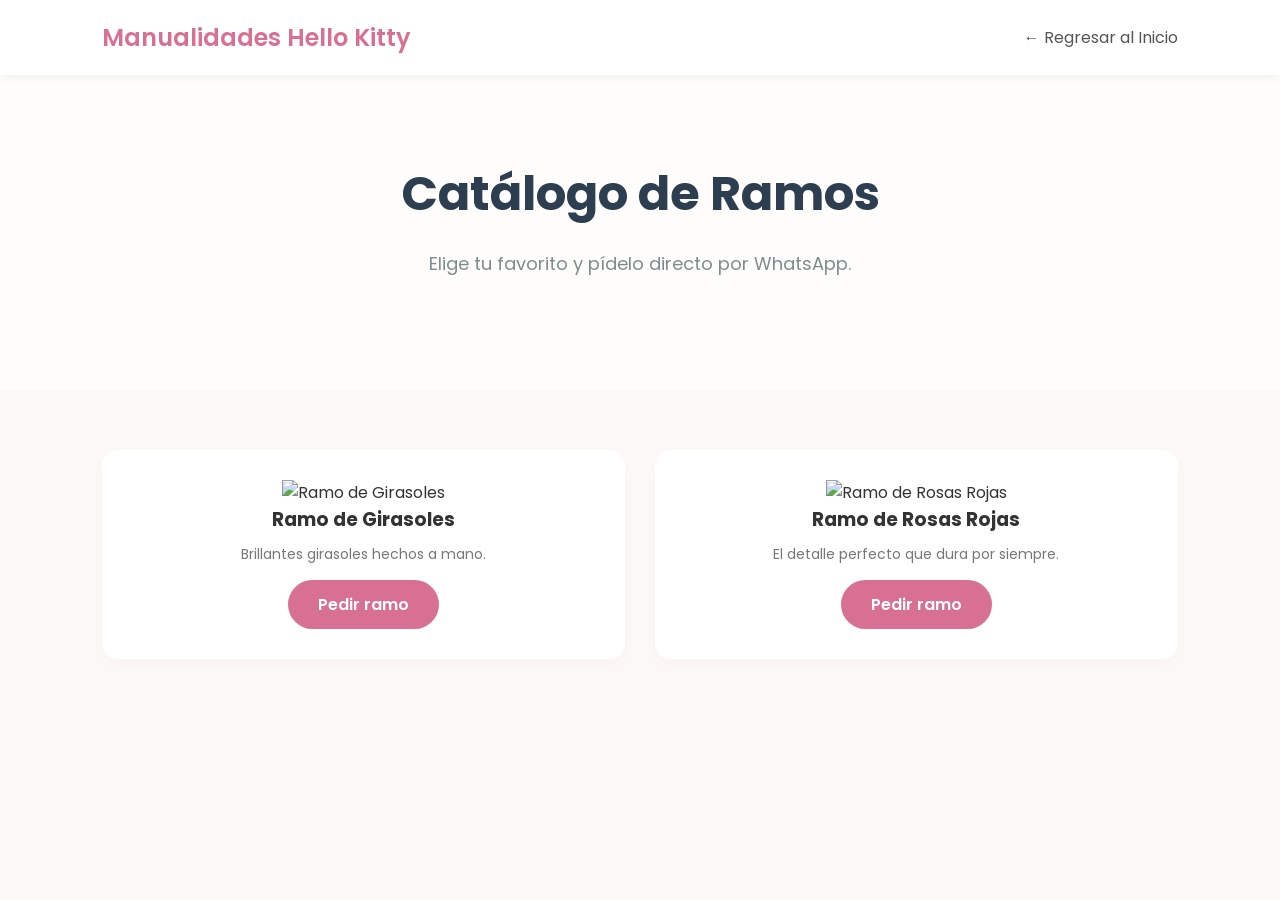
==== ramos.html @ 8210fb1c "metiendo html de rosas y animacion css" ====
<!DOCTYPE html>
<html lang="es">
<head>
    <meta charset="UTF-8">
    <meta name="viewport" content="width=device-width, initial-scale=1.0">
    <title>Ramos Eternos | Manualidades Hello Kitty</title>
    <link rel="stylesheet" href="styles.css">
    <link href="https://fonts.googleapis.com/css2?family=Poppins:wght@300;400;600&display=swap" rel="stylesheet">
</head>
<body>

    <header>
        <div class="logo">Manualidades Hello Kitty</div>
        <nav>
            <ul>
                <!-- Botón para regresar a la página principal -->
                <li><a href="index.html">← Regresar al Inicio</a></li>
            </ul>
        </nav>
    </header>

    <section class="hero" style="height: 35vh;"> 
        <div class="hero-content">
            <h1>Catálogo de Ramos</h1>
            <p>Elige tu favorito y pídelo directo por WhatsApp.</p>
        </div>
    </section>

    <section class="productos">
        <div class="grid-productos">
            
            <!-- Producto 1 -->
            <div class="tarjeta-producto">
                <img src="img/girasol.jpg" alt="Ramo de Girasoles" class="imagen-producto">
                <h3>Ramo de Girasoles</h3>
                <p>Brillantes girasoles hechos a mano.</p>
                <a href="https://wa.me/525512345678" target="_blank" class="btn-primary" style="margin-top: 15px;">Pedir ramo</a>
            </div>

            <!-- Producto 2 -->
            <div class="tarjeta-producto">
                <img src="img/rosas.jpg" alt="Ramo de Rosas Rojas" class="imagen-producto">
                <h3>Ramo de Rosas Rojas</h3>
                <p>El detalle perfecto que dura por siempre.</p>
                <a href="https://wa.me/525512345678" target="_blank" class="btn-primary" style="margin-top: 15px;">Pedir ramo</a>
            </div>

        </div>
    </section>

</body>
</html>
---- styles.css ----
/* Estilos Globales */
* {
    margin: 0;
    padding: 0;
    box-sizing: border-box;
    font-family: 'Poppins', sans-serif;
}

body {
    background-color: #fcf8f5; /* Un tono crema suave de fondo */
    color: #333;
    scroll-behavior: smooth;
}

/* Barra de Navegación */
header {
    display: flex;
    justify-content: space-between;
    align-items: center;
    padding: 20px 8%;
    background-color: #fff;
    box-shadow: 0 2px 10px rgba(0,0,0,0.05);
    position: sticky;
    top: 0;
    z-index: 1000;
}

.logo {
    font-size: 24px;
    font-weight: 600;
    color: #d87093; /* Rosa pastel para el toque artesanal */
}

nav ul {
    display: flex;
    list-style: none;
    align-items: center;
}

nav ul li {
    margin-left: 20px;
}

nav ul li a {
    text-decoration: none;
    color: #555;
    transition: color 0.3s;
}

nav ul li a:hover {
    color: #d87093;
}

.btn-contacto {
    background-color: #25d366; /* Verde WhatsApp */
    color: white !important;
    padding: 8px 16px;
    border-radius: 20px;
    font-weight: 600;
}

/* Sección Hero */
.hero {
    height: 70vh;
    background: linear-gradient(rgba(255,255,255,0.7), rgba(255,255,255,0.7)), url('aqui-va-una-foto-bonita.jpg') center/cover;
    display: flex;
    align-items: center;
    justify-content: center;
    text-align: center;
    padding: 0 20px;
}

.hero-content h1 {
    font-size: 48px;
    color: #2c3e50;
    margin-bottom: 20px;
}

.hero-content p {
    font-size: 18px;
    margin-bottom: 30px;
    color: #7f8c8d;
}

.btn-primary {
    text-decoration: none;
    background-color: #d87093;
    color: white;
    padding: 12px 30px;
    border-radius: 25px;
    font-weight: 600;
    transition: transform 0.2s;
    display: inline-block;
}

.btn-primary:hover {
    transform: scale(1.05);
}

/* Sección Productos */
.productos {
    padding: 60px 8%;
    text-align: center;
}

.productos h2 {
    font-size: 32px;
    margin-bottom: 40px;
    color: #2c3e50;
}

.grid-productos {
    display: grid;
    grid-template-columns: repeat(auto-fit, minmax(280px, 1fr));
    gap: 30px;
}

.tarjeta-producto {
    background: white;
    padding: 30px;
    border-radius: 15px;
    box-shadow: 0 5px 15px rgba(0,0,0,0.02);
    transition: transform 0.3s, box-shadow 0.3s;
}

.tarjeta-producto:hover {
    transform: translateY(-5px);
    box-shadow: 0 10px 20px rgba(0,0,0,0.05);
}

.imagen-placeholder {
    font-size: 50px;
    margin-bottom: 15px;
}

.tarjeta-producto h3 {
    margin-bottom: 10px;
    color: #333;
}

.tarjeta-producto p {
    color: #777;
    font-size: 14px;
}

.contenedor{
    display: flex;
}

/* Estilos del Pie de Página */
footer {
    background-color: #ffffff;
    padding: 30px 8%;
    margin-top: 50px;
    border-top: 1px solid #f0e6df;
}

.footer-content {
    display: flex;
    justify-content: space-between;
    align-items: center;
    flex-wrap: wrap;
    gap: 20px;
}

footer p {
    color: #7f8c8d;
    font-size: 14px;
}

/* Contenedor de Redes Sociales */
.redes-sociales {
    display: flex;
    gap: 15px;
}

.social-link {
    text-decoration: none;
    font-weight: 600;
    font-size: 15px;
    padding: 8px 16px;
    border-radius: 8px;
    transition: background-color 0.3s, color 0.3s;
}

.instagram {
    color: #e1306c;
    background-color: #fdf0f4;
}
.instagram:hover {
    background-color: #e1306c;
    color: white;
}

.facebook {
    color: #1877f2;
    background-color: #eef4ff;
}
.facebook:hover {
    background-color: #1877f2;
    color: white;
}

.tiktok {
    color: #010101;
    background-color: #f5f5f5;
}
.tiktok:hover {
    background-color: #010101;
    color: white;
}

/* =========================================
   DISEÑO RESPONSIVO (MÓVILES Y TABLETS)
   ========================================= */
@media (max-width: 768px) {
    /* 1. Ajustar la barra de navegación */
    header {
        flex-direction: column;
        padding: 15px;
    }
    
    nav ul {
        margin-top: 15px;
        flex-wrap: wrap;
        justify-content: center;
        gap: 15px;
    }

    nav ul li {
        margin-left: 0;
    }

    /* 2. Achicar los textos principales (Hero) */
    .hero {
        height: 60vh;
        padding: 0 15px;
    }

    .hero-content h1 {
        font-size: 32px; /* Letra más pequeña para que no se desborde */
    }

    .hero-content p {
        font-size: 16px;
    }

    /* 3. Ajustar el espacio de los productos */
    .productos {
        padding: 40px 5%;
    }

    .productos h2 {
        font-size: 26px;
    }

    /* 4. Apilar el pie de página */
    .footer-content {
        flex-direction: column;
        text-align: center;
    }
}
/* Quitar subrayado del enlace de las tarjetas */
.enlace-categoria {
    text-decoration: none;
    color: inherit;
    display: block;
}

/* =========================================
   ANIMACIONES
   ========================================= */

/* 1. Creamos la instrucción de la animación (Fade In y Flotar) */
@keyframes aparecerFlotando {
    from {
        opacity: 0;
        transform: translateY(30px); /* Empieza 30 pixeles abajo */
    }
    to {
        opacity: 1;
        transform: translateY(0); /* Termina en su posición original */
    }
}

/* 2. Se la aplicamos a las tarjetas de los productos */
.tarjeta-producto {
    /* Mantenemos lo que ya tenías... */
    background: white;
    padding: 30px;
    border-radius: 15px;
    box-shadow: 0 5px 15px rgba(0,0,0,0.02);
    transition: transform 0.3s, box-shadow 0.3s;
    
    /* ¡Aquí agregamos la animación! */
    animation: aparecerFlotando 0.8s ease-out forwards;
    opacity: 0; /* Empiezan invisibles para que la animación las muestre */
}

/* Hacemos que la segunda tarjeta tarde un poquito más en aparecer */
.tarjeta-producto:nth-child(2) {
    animation-delay: 0.2s;
}

/* Y la tercera un poquito más... */
.tarjeta-producto:nth-child(3) {
    animation-delay: 0.4s;
}
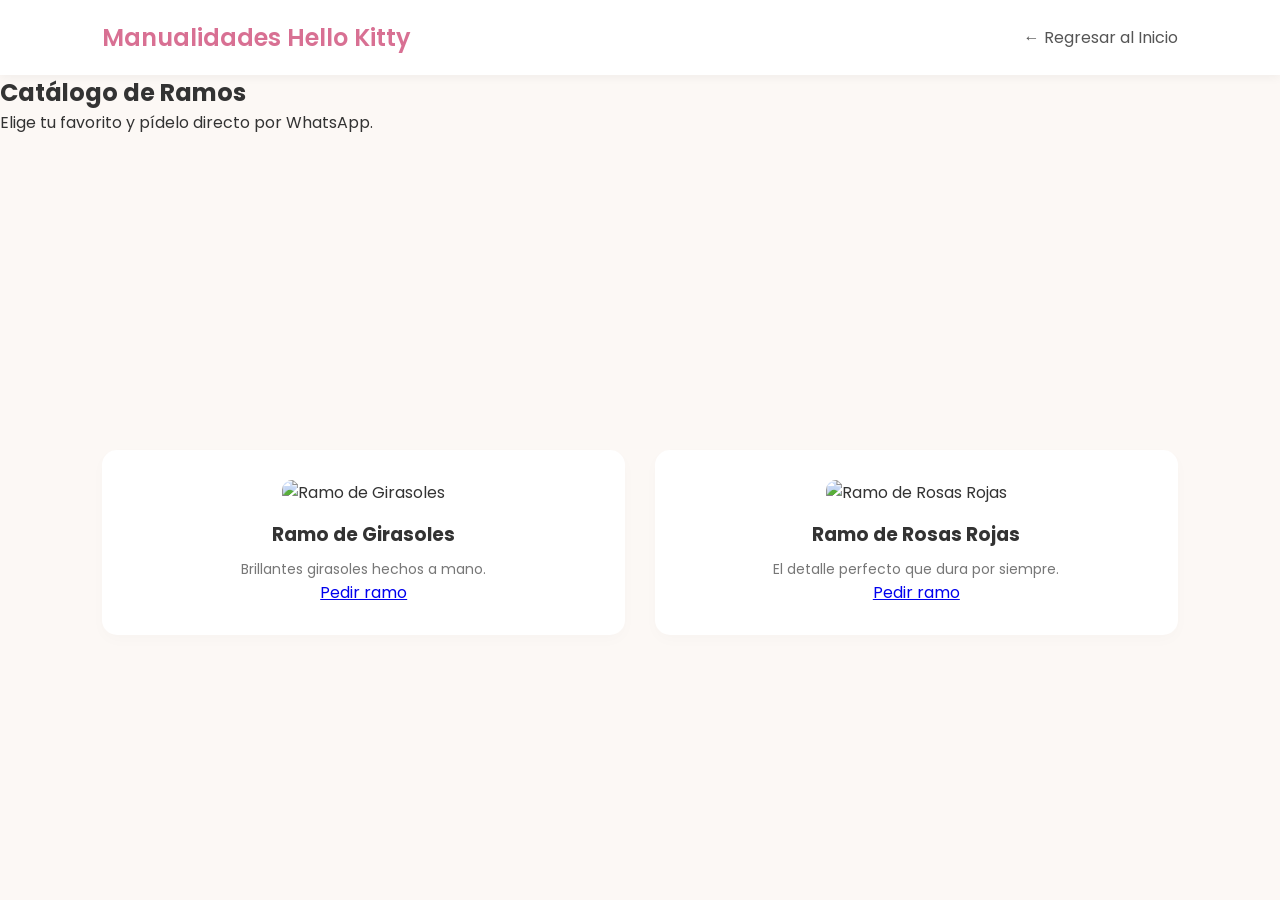
==== commit cdcc2562: "actualizacion grande de la paguina" ====
--- a/ramos.html
+++ b/ramos.html
@@ -31,7 +31,7 @@
             
             <!-- Producto 1 -->
             <div class="tarjeta-producto">
-                <img src="img/girasol.jpg" alt="Ramo de Girasoles" class="imagen-producto">
+                <img src="img/f.jpg" alt="Ramo de Girasoles" class="imagen-producto">
                 <h3>Ramo de Girasoles</h3>
                 <p>Brillantes girasoles hechos a mano.</p>
                 <a href="https://wa.me/525512345678" target="_blank" class="btn-primary" style="margin-top: 15px;">Pedir ramo</a>
--- a/styles.css
+++ b/styles.css
@@ -60,41 +60,97 @@
 }
 
 /* Sección Hero */
-.hero {
-    height: 70vh;
-    background: linear-gradient(rgba(255,255,255,0.7), rgba(255,255,255,0.7)), url('aqui-va-una-foto-bonita.jpg') center/cover;
-    display: flex;
-    align-items: center;
-    justify-content: center;
-    text-align: center;
-    padding: 0 20px;
-}
-
-.hero-content h1 {
-    font-size: 48px;
+/* =========================================
+   NUEVO HERO PROFESIONAL (PANTALLA DIVIDIDA)
+   ========================================= */
+.hero-moderno {
+    display: flex;
+    align-items: center;
+    justify-content: space-between;
+    padding: 60px 8%;
+    min-height: 80vh;
+    background: linear-gradient(135deg, #fcf8f5 0%, #ffffff 100%);
+    gap: 40px;
+    overflow: hidden;
+}
+
+.hero-texto {
+    flex: 1;
+    max-width: 600px;
+}
+
+.hero-texto h1 {
+    font-size: 55px;
     color: #2c3e50;
+    line-height: 1.15;
     margin-bottom: 20px;
 }
 
-.hero-content p {
+.resaltado {
+    color: #d87093; /* El color rosa de tu marca */
+}
+
+.hero-texto p {
     font-size: 18px;
-    margin-bottom: 30px;
-    color: #7f8c8d;
-}
-
-.btn-primary {
-    text-decoration: none;
+    color: #666;
+    margin-bottom: 35px;
+    line-height: 1.6;
+}
+
+.hero-botones {
+    display: flex;
+    gap: 20px;
+}
+
+/* Botón transparente y elegante */
+.btn-secundario {
+    text-decoration: none;
+    background-color: transparent;
+    color: #d87093;
+    padding: 12px 30px;
+    border: 2px solid #d87093;
+    border-radius: 25px;
+    font-weight: 600;
+    transition: all 0.3s ease;
+}
+
+.btn-secundario:hover {
     background-color: #d87093;
     color: white;
-    padding: 12px 30px;
-    border-radius: 25px;
-    font-weight: 600;
-    transition: transform 0.2s;
-    display: inline-block;
-}
-
-.btn-primary:hover {
-    transform: scale(1.05);
+}
+
+/* Sección de la imagen derecha */
+.hero-imagen {
+    flex: 1;
+    position: relative;
+    display: flex;
+    justify-content: center;
+    align-items: center;
+}
+
+.circulo-decorativo {
+    position: absolute;
+    width: 450px;
+    height: 450px;
+    background-color: #fdf0f4;
+    border-radius: 50%;
+    z-index: 0;
+}
+
+.img-flotante {
+    position: relative;
+    z-index: 1;
+    width: 90%;
+    max-width: 400px;
+    border-radius: 20px;
+    box-shadow: 0 20px 40px rgba(0,0,0,0.1); /* Sombra elegante */
+    /* Animación moderna que hace que la foto flote lentamente */
+    animation: flotar 3s ease-in-out infinite alternate;
+}
+
+@keyframes flotar {
+    0% { transform: translateY(0); }
+    100% { transform: translateY(-15px); }
 }
 
 /* Sección Productos */
@@ -215,49 +271,25 @@
    ========================================= */
 @media (max-width: 768px) {
     /* 1. Ajustar la barra de navegación */
-    header {
-        flex-direction: column;
-        padding: 15px;
-    }
-    
-    nav ul {
-        margin-top: 15px;
+   .hero-moderno {
+        flex-direction: column-reverse; /* Pone la imagen arriba y el texto abajo */
+        text-align: center;
+        padding: 40px 5%;
+        margin-top: 20px;
+    }
+
+    .hero-texto h1 {
+        font-size: 40px;
+    }
+
+    .hero-botones {
+        justify-content: center;
         flex-wrap: wrap;
-        justify-content: center;
-        gap: 15px;
-    }
-
-    nav ul li {
-        margin-left: 0;
-    }
-
-    /* 2. Achicar los textos principales (Hero) */
-    .hero {
-        height: 60vh;
-        padding: 0 15px;
-    }
-
-    .hero-content h1 {
-        font-size: 32px; /* Letra más pequeña para que no se desborde */
-    }
-
-    .hero-content p {
-        font-size: 16px;
-    }
-
-    /* 3. Ajustar el espacio de los productos */
-    .productos {
-        padding: 40px 5%;
-    }
-
-    .productos h2 {
-        font-size: 26px;
-    }
-
-    /* 4. Apilar el pie de página */
-    .footer-content {
-        flex-direction: column;
-        text-align: center;
+    }
+
+    .circulo-decorativo {
+        width: 300px;
+        height: 300px;
     }
 }
 /* Quitar subrayado del enlace de las tarjetas */
@@ -305,4 +337,29 @@
 /* Y la tercera un poquito más... */
 .tarjeta-producto:nth-child(3) {
     animation-delay: 0.4s;
+}
+
+/* 1. Forzamos a que sean cuadritos ordenados */
+.grid-productos {
+    display: grid;
+    /* Al bajar el mínimo a 220px, forzamos a que quepan 2, 3 o 4 cuadritos en la misma línea dependiendo de la pantalla */
+    grid-template-columns: repeat(auto-fit, minmax(220px, 1fr));
+    gap: 30px;
+}
+
+/* 2. Le decimos al enlace que respete el tamaño exacto del cuadrito */
+.enlace-categoria {
+    text-decoration: none;
+    color: inherit;
+    display: block;
+    height: 100%; /* Esto es súper importante para que no se deforme */
+}
+
+/* 3. Ajustamos la altura de la foto para que vuelva a verse más cuadrada */
+.imagen-producto {
+    width: 100%;
+    height: 200px; /* Reducimos la altura a 200px para que el cuadrito se vea proporcionado */
+    object-fit: cover;
+    border-radius: 10px;
+    margin-bottom: 15px;
 }
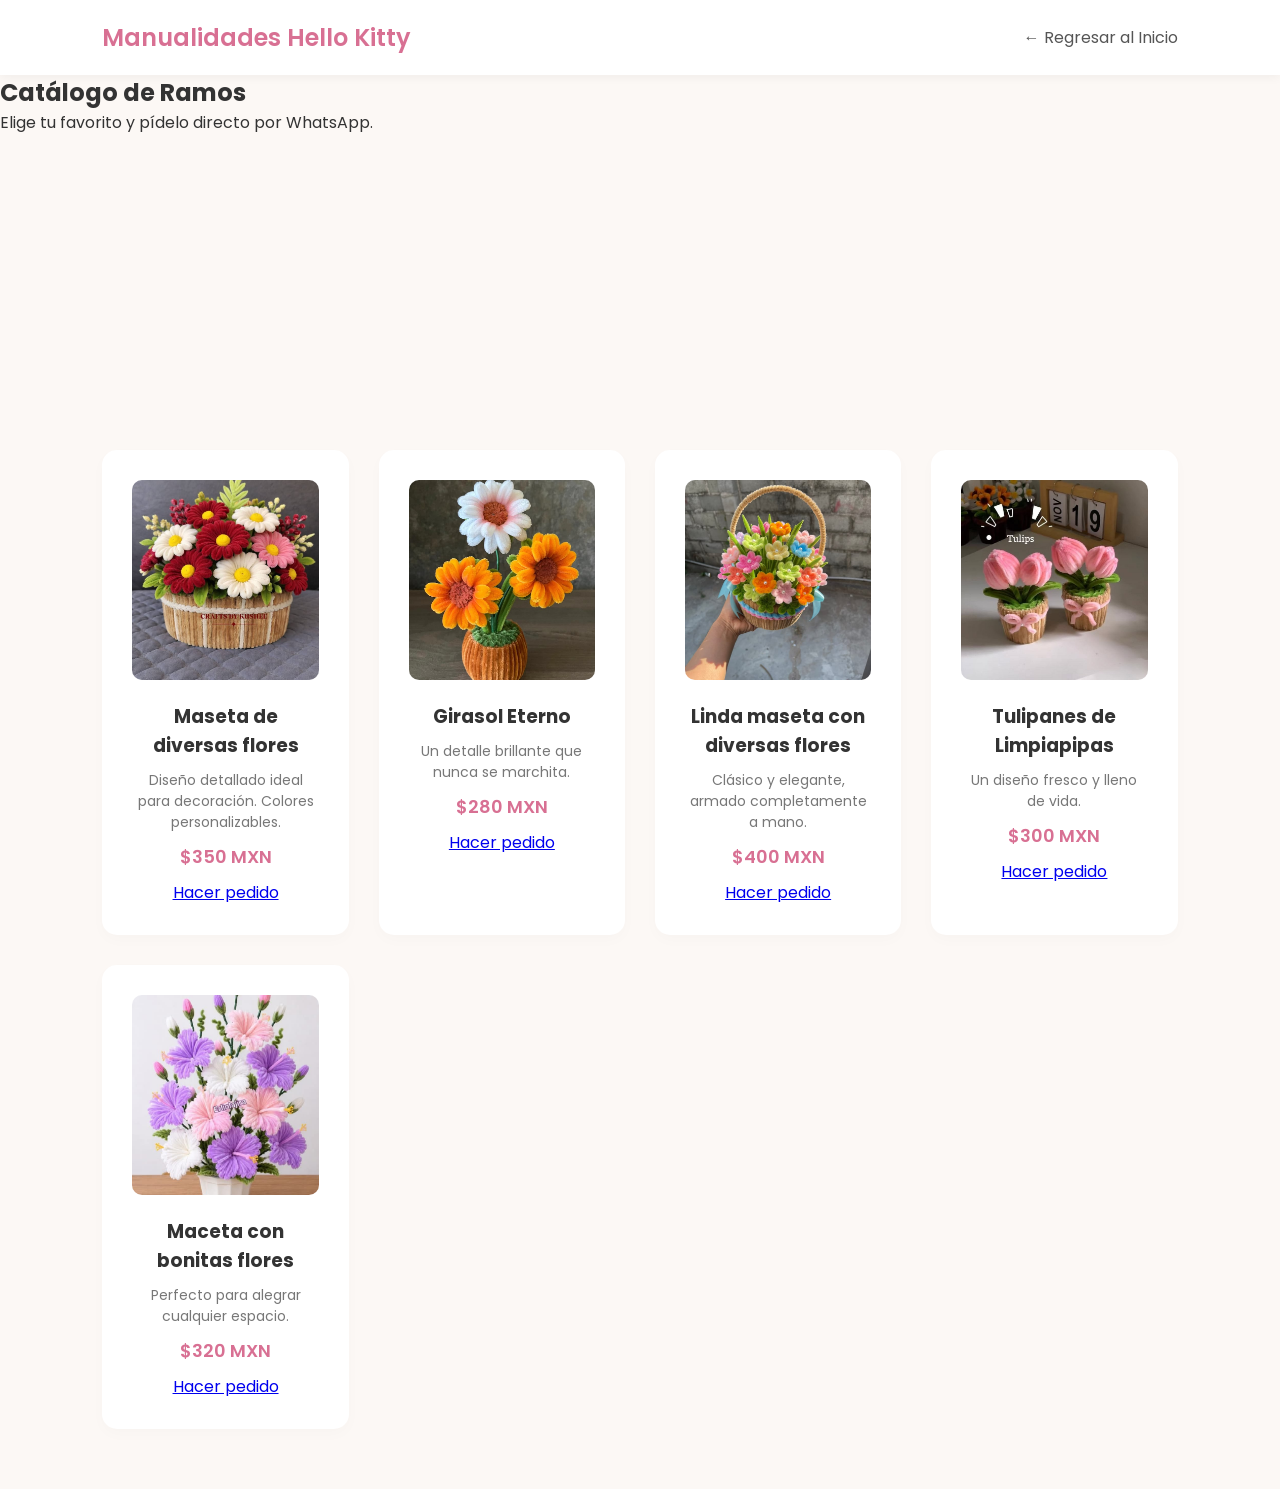
==== commit 1fac41f4: "imagenes añadidas" ====
--- a/ramos.html
+++ b/ramos.html
@@ -26,27 +26,54 @@
         </div>
     </section>
 
-    <section class="productos">
-        <div class="grid-productos">
-            
-            <!-- Producto 1 -->
-            <div class="tarjeta-producto">
-                <img src="img/f.jpg" alt="Ramo de Girasoles" class="imagen-producto">
-                <h3>Ramo de Girasoles</h3>
-                <p>Brillantes girasoles hechos a mano.</p>
-                <a href="https://wa.me/525512345678" target="_blank" class="btn-primary" style="margin-top: 15px;">Pedir ramo</a>
-            </div>
+<!-- Sección del Catálogo Profesional -->
+<section class="productos">
+    <div class="grid-productos">
+        
+        <!-- ITEM 1 -->
+        <div class="tarjeta-producto">
+            <img src="img/R1.jpeg" alt="Margaritas" class="imagen-producto">
+            <h3>Maseta de diversas flores</h3>
+            <p>Diseño detallado ideal para decoración. Colores personalizables.</p>
+            <p style="font-weight: 600; color: #d87093; font-size: 18px; margin: 10px 0;">$350 MXN</p>
+            <!-- Botón de compra -->
+            <a href="https://wa.me/TUNUMERO?text=Hola,%20quiero%20comprar%20el%20Ramo%20de%20Tulipanes" target="_blank" class="btn-primary">Hacer pedido</a>
+        </div>
 
-            <!-- Producto 2 -->
-            <div class="tarjeta-producto">
-                <img src="img/rosas.jpg" alt="Ramo de Rosas Rojas" class="imagen-producto">
-                <h3>Ramo de Rosas Rojas</h3>
-                <p>El detalle perfecto que dura por siempre.</p>
-                <a href="https://wa.me/525512345678" target="_blank" class="btn-primary" style="margin-top: 15px;">Pedir ramo</a>
-            </div>
+        <!-- ITEM 2 -->
+        <div class="tarjeta-producto">
+            <img src="img/R2.jpeg" alt="Ramo de Girasoles" class="imagen-producto">
+            <h3>Girasol Eterno</h3>
+            <p>Un detalle brillante que nunca se marchita.</p>
+            <p style="font-weight: 600; color: #d87093; font-size: 18px; margin: 10px 0;">$280 MXN</p>
+            <a href="https://wa.me/TUNUMERO?text=Hola,%20quiero%20comprar%20el%20Girasol%20Eterno" target="_blank" class="btn-primary">Hacer pedido</a>
+        </div>
 
+        <!-- ITEM 3 -->
+        <div class="tarjeta-producto">
+            <img src="img/R3.jpeg" alt="Ramo de Rosas" class="imagen-producto">
+            <h3>Linda maseta con diversas flores</h3>
+            <p>Clásico y elegante, armado completamente a mano.</p>
+            <p style="font-weight: 600; color: #d87093; font-size: 18px; margin: 10px 0;">$400 MXN</p>
+            <a href="https://wa.me/TUNUMERO?text=Hola,%20quiero%20comprar%20el%20Ramo%20de%2012%20Rosas" target="_blank" class="btn-primary">Hacer pedido</a>
         </div>
-    </section>
+        <!-- ITEM 4 -->
+        <div class="tarjeta-producto">
+            <img src="img/R4.jpeg" alt="Ramo de Tulipanes" class="imagen-producto">
+            <h3>Tulipanes de Limpiapipas</h3>
+            <p>Un diseño fresco y lleno de vida.</p>
+            <p style="font-weight: 600; color: #d87093; font-size: 18px; margin: 10px 0;">$300 MXN</p>
+            <a href="https://wa.me/TUNUMERO?text=Hola,%20quiero%20comprar%20el%20Ramo%20de%20Tulipanes" target="_blank" class="btn-primary">Hacer pedido</a>
+        </div>
+        <!-- ITEM 5 -->
+        <div class="tarjeta-producto">
+            <img src="img/R6.jpeg" alt="Ramo de Margaritas" class="imagen-producto">
+            <h3>Maceta con bonitas flores</h3>
+            <p>Perfecto para alegrar cualquier espacio.</p>
+            <p style="font-weight: 600; color: #d87093; font-size: 18px; margin: 10px 0;">$320 MXN</p>
+            <a href="https://wa.me/TUNUMERO?text=Hola,%20quiero%20comprar%20el%20Ramo%20de%20Margaritas" target="_blank" class="btn-primary">Hacer pedido</a>
+    </div>
+</section>
 
 </body>
 </html>
--- a/styles.css
+++ b/styles.css
@@ -270,16 +270,53 @@
    DISEÑO RESPONSIVO (MÓVILES Y TABLETS)
    ========================================= */
 @media (max-width: 768px) {
-    /* 1. Ajustar la barra de navegación */
-   .hero-moderno {
-        flex-direction: column-reverse; /* Pone la imagen arriba y el texto abajo */
+    /* 1. Truco de oro: Evita que la pantalla se pueda mover hacia los lados */
+    body {
+        overflow-x: hidden;
+    }
+
+    /* 2. Ajuste del encabezado y logo */
+    header {
+        flex-direction: column; /* Apila el logo arriba y el menú abajo */
+        padding: 15px 10px;
+        gap: 15px; /* Espacio entre el logo y los botones */
+    }
+
+    .logo {
+        font-size: 22px; /* Logo más pequeño para que quepa bien */
         text-align: center;
-        padding: 40px 5%;
-        margin-top: 20px;
+    }
+    
+    /* 3. Acomodo del menú para que no se salga */
+    nav ul {
+        flex-wrap: wrap; /* Si no caben los botones, los pasa a la línea de abajo */
+        justify-content: center;
+        gap: 10px; /* Espacio entre los botones del menú */
+    }
+
+    nav ul li {
+        margin-left: 0; 
+    }
+
+    nav ul li a {
+        font-size: 14px; /* Letra del menú un poco más pequeña */
+    }
+
+    .btn-contacto {
+        padding: 6px 15px; /* Botón verde más compacto */
+        font-size: 14px;
+    }
+
+    /* 4. Ajustes del Hero (La pantalla dividida) */
+    .hero-moderno {
+        flex-direction: column-reverse; /* Foto arriba, texto abajo */
+        text-align: center;
+        padding: 30px 5%;
+        min-height: auto;
     }
 
     .hero-texto h1 {
-        font-size: 40px;
+        font-size: 35px; /* Título principal más pequeño */
     }
 
     .hero-botones {
@@ -287,31 +324,21 @@
         flex-wrap: wrap;
     }
 
+    /* 5. Achicar la foto principal para que no estorbe */
+    .img-flotante {
+        width: 100%;
+        max-width: 260px; /* Tope máximo para que se vea delicada y no gigante */
+    }
+
     .circulo-decorativo {
-        width: 300px;
-        height: 300px;
-    }
-}
-/* Quitar subrayado del enlace de las tarjetas */
-.enlace-categoria {
-    text-decoration: none;
-    color: inherit;
-    display: block;
-}
-
-/* =========================================
-   ANIMACIONES
-   ========================================= */
-
-/* 1. Creamos la instrucción de la animación (Fade In y Flotar) */
-@keyframes aparecerFlotando {
-    from {
-        opacity: 0;
-        transform: translateY(30px); /* Empieza 30 pixeles abajo */
-    }
-    to {
-        opacity: 1;
-        transform: translateY(0); /* Termina en su posición original */
+        width: 280px;
+        height: 280px;
+    }
+    
+    /* 6. Apilar el pie de página */
+    .footer-content {
+        flex-direction: column;
+        text-align: center;
     }
 }
 
@@ -326,7 +353,6 @@
     
     /* ¡Aquí agregamos la animación! */
     animation: aparecerFlotando 0.8s ease-out forwards;
-    opacity: 0; /* Empiezan invisibles para que la animación las muestre */
 }
 
 /* Hacemos que la segunda tarjeta tarde un poquito más en aparecer */
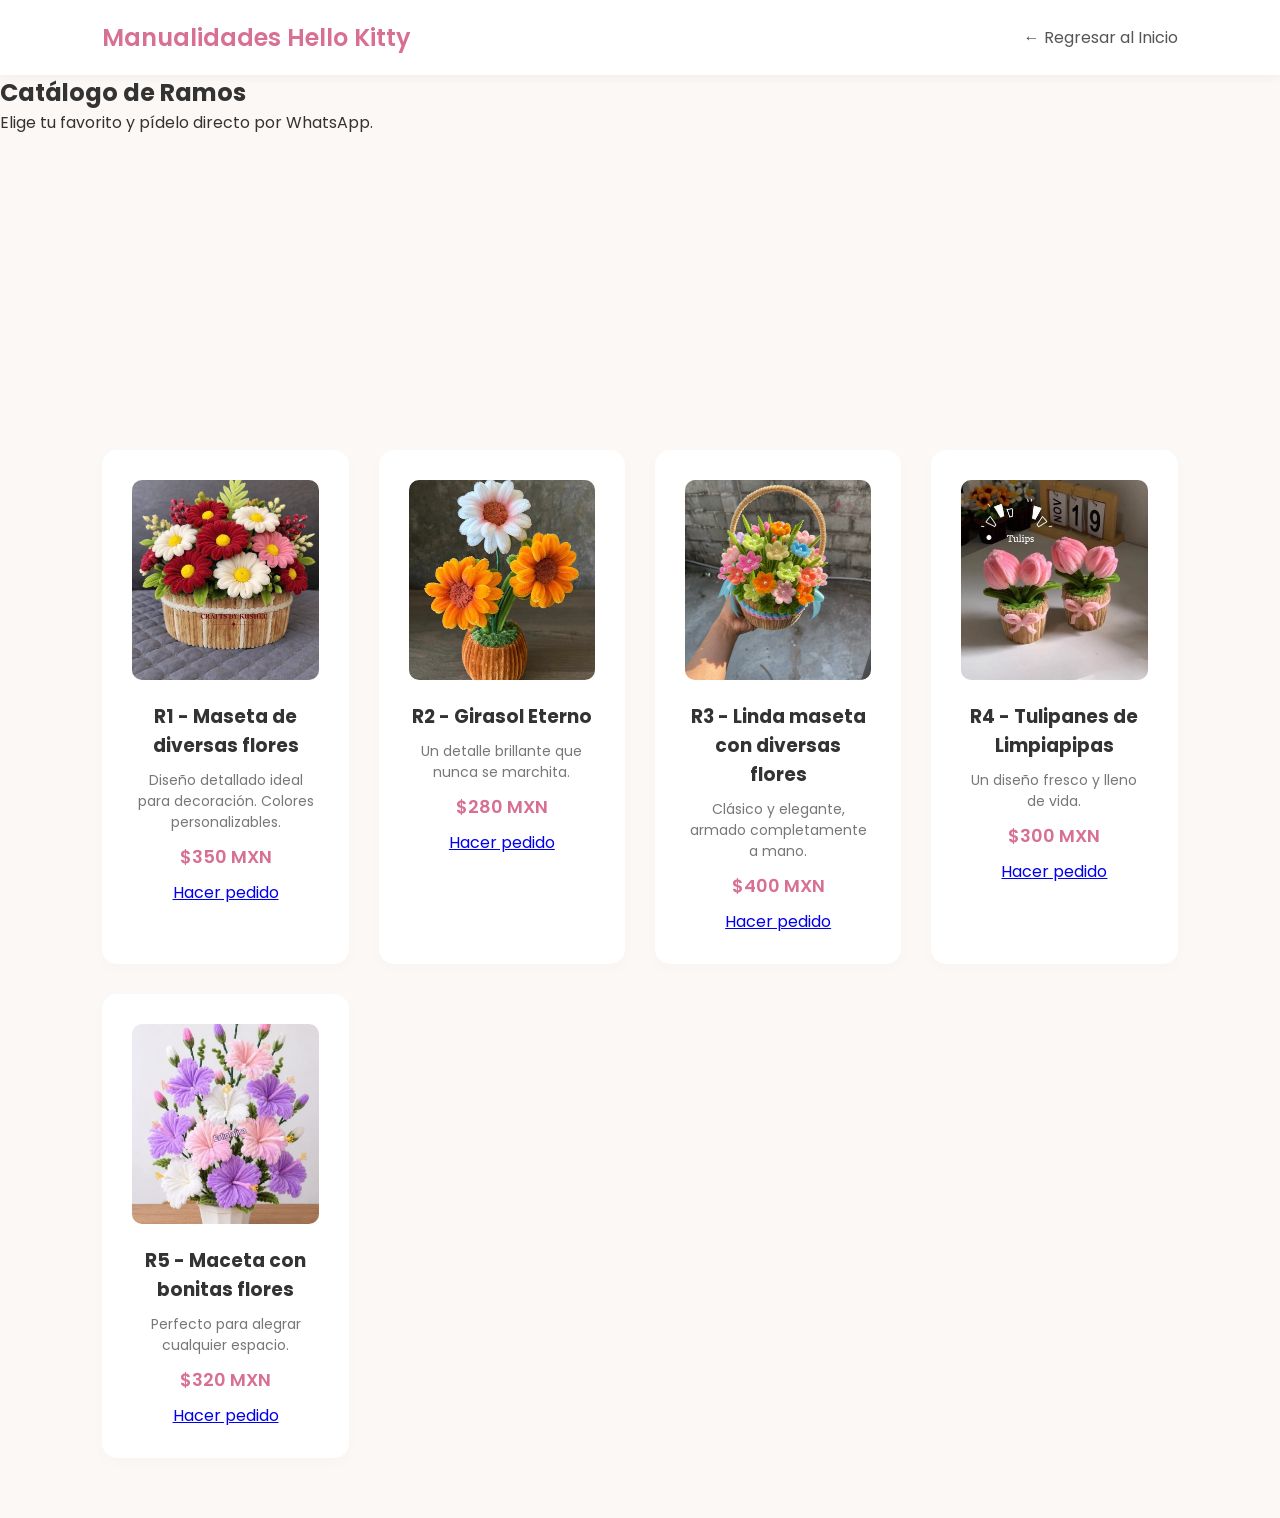
==== commit 504edca5: "enlaces añadidos" ====
--- a/ramos.html
+++ b/ramos.html
@@ -8,7 +8,6 @@
     <link href="https://fonts.googleapis.com/css2?family=Poppins:wght@300;400;600&display=swap" rel="stylesheet">
 </head>
 <body>
-
     <header>
         <div class="logo">Manualidades Hello Kitty</div>
         <nav>
@@ -28,50 +27,50 @@
 
 <!-- Sección del Catálogo Profesional -->
 <section class="productos">
-    <div class="grid-productos">
-        
+    <div class="grid-productos">  
         <!-- ITEM 1 -->
         <div class="tarjeta-producto">
             <img src="img/R1.jpeg" alt="Margaritas" class="imagen-producto">
-            <h3>Maseta de diversas flores</h3>
+            <h3>R1 - Maseta de diversas flores</h3>
             <p>Diseño detallado ideal para decoración. Colores personalizables.</p>
             <p style="font-weight: 600; color: #d87093; font-size: 18px; margin: 10px 0;">$350 MXN</p>
             <!-- Botón de compra -->
-            <a href="https://wa.me/TUNUMERO?text=Hola,%20quiero%20comprar%20el%20Ramo%20de%20Tulipanes" target="_blank" class="btn-primary">Hacer pedido</a>
+            <a href="https://wa.me/4463864578?text=Hola,%20quiero%20comprar%20el%20Ramo%20de%20MargaritasR1" target="_blank" class="btn-primary">Hacer pedido</a>
         </div>
 
         <!-- ITEM 2 -->
         <div class="tarjeta-producto">
             <img src="img/R2.jpeg" alt="Ramo de Girasoles" class="imagen-producto">
-            <h3>Girasol Eterno</h3>
+            <h3>R2 - Girasol Eterno</h3>
             <p>Un detalle brillante que nunca se marchita.</p>
             <p style="font-weight: 600; color: #d87093; font-size: 18px; margin: 10px 0;">$280 MXN</p>
-            <a href="https://wa.me/TUNUMERO?text=Hola,%20quiero%20comprar%20el%20Girasol%20Eterno" target="_blank" class="btn-primary">Hacer pedido</a>
+            <a href="https://wa.me/4463864578?text=Hola,%20quiero%20comprar%20el%20Girasol%20EternoR2" target="_blank" class="btn-primary">Hacer pedido</a>
         </div>
 
         <!-- ITEM 3 -->
         <div class="tarjeta-producto">
             <img src="img/R3.jpeg" alt="Ramo de Rosas" class="imagen-producto">
-            <h3>Linda maseta con diversas flores</h3>
+            <h3>R3 - Linda maseta con diversas flores</h3>
             <p>Clásico y elegante, armado completamente a mano.</p>
             <p style="font-weight: 600; color: #d87093; font-size: 18px; margin: 10px 0;">$400 MXN</p>
-            <a href="https://wa.me/TUNUMERO?text=Hola,%20quiero%20comprar%20el%20Ramo%20de%2012%20Rosas" target="_blank" class="btn-primary">Hacer pedido</a>
+            <a href="https://wa.me/4463864578?text=Hola,%20quiero%20comprar%20el%20Ramo%20de%2012%20RosasR3" target="_blank" class="btn-primary">Hacer pedido</a>
         </div>
         <!-- ITEM 4 -->
         <div class="tarjeta-producto">
             <img src="img/R4.jpeg" alt="Ramo de Tulipanes" class="imagen-producto">
-            <h3>Tulipanes de Limpiapipas</h3>
+            <h3>R4 - Tulipanes de Limpiapipas</h3>
             <p>Un diseño fresco y lleno de vida.</p>
             <p style="font-weight: 600; color: #d87093; font-size: 18px; margin: 10px 0;">$300 MXN</p>
-            <a href="https://wa.me/TUNUMERO?text=Hola,%20quiero%20comprar%20el%20Ramo%20de%20Tulipanes" target="_blank" class="btn-primary">Hacer pedido</a>
+            <a href="https://wa.me/4463864578?text=Hola,%20quiero%20comprar%20el%20Ramo%20de%20TulipanesR4" target="_blank" class="btn-primary">Hacer pedido</a>
         </div>
         <!-- ITEM 5 -->
         <div class="tarjeta-producto">
             <img src="img/R6.jpeg" alt="Ramo de Margaritas" class="imagen-producto">
-            <h3>Maceta con bonitas flores</h3>
+            <h3>R5 - Maceta con bonitas flores</h3>
             <p>Perfecto para alegrar cualquier espacio.</p>
             <p style="font-weight: 600; color: #d87093; font-size: 18px; margin: 10px 0;">$320 MXN</p>
-            <a href="https://wa.me/TUNUMERO?text=Hola,%20quiero%20comprar%20el%20Ramo%20de%20Margaritas" target="_blank" class="btn-primary">Hacer pedido</a>
+            <a href="https://wa.me/4463864578?text=Hola,%20quiero%20comprar%20el%20Ramo%20de%20MargaritasR5" target="_blank" class="btn-primary">Hacer pedido</a>
+        </div>
     </div>
 </section>
 
